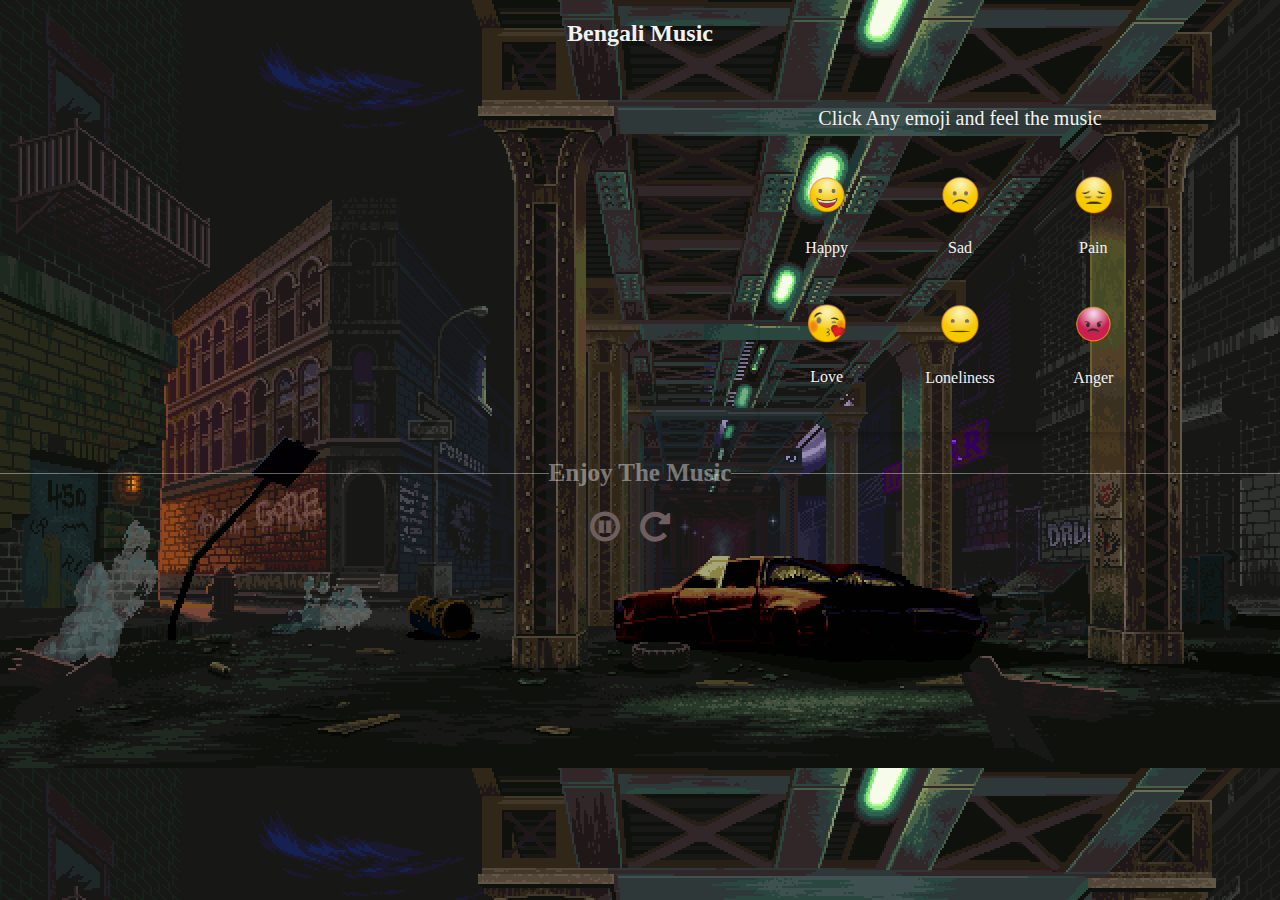
==== bengali.html @ f6241e8a "First Commit" ====
<!DOCTYPE html>
<html lang="en">
  <head>
    <meta charset="UTF-8" />
    <meta http-equiv="X-UA-Compatible" content="IE=edge" />
    <meta name="viewport" content="width=device-width, initial-scale=1.0" />
    <title>Bengali Vibes</title>
    <link
      rel="stylesheet"
      href="https://stackpath.bootstrapcdn.com/font-awesome/4.7.0/css/font-awesome.min.css"
    />
    <link rel="preconnect" href="https://fonts.googleapis.com" />
    <link rel="preconnect" href="https://fonts.gstatic.com" crossorigin />
    <link
      href="https://fonts.googleapis.com/css2?family=Bree+Serif&display=swap"
      rel="stylesheet"
    />
    <link rel="stylesheet" type="text/css" href="./CSS/bengali.css" />
  </head>

  <body>
    <div class="header">
      <h2>Bengali Music</h2>
    </div>

    <div class="main-content">
      <div class="animation-part">
        <!-- <img src="./Images/e658e8998f13909eae69aa262214f667.gif" /> -->
      </div>

      <div class="feature-part">
        <div class="card">
          <p style="font-size: 20px">Click Any emoji and feel the music</p>

          <div class="emotion-block">
            <div class="left-side">
              <img src="./Images/happypic.png" alt="happy" />
              <p>Happy</p>
            </div>

            <div class="middle-side">
              <img id="sad_emoji" src="./Images/sad.png" alt="sad" />
              <p>Sad</p>
            </div>

            <div class="right-side">
              <img src="./Images/sadpic.png" alt="Pain" />
              <p>Pain</p>
            </div>
          </div>

          <div class="emotion-block">
            <div class="left-side">
              <img src="./Images/love.png" alt="Love" />
              <p>Love</p>
            </div>

            <div class="middle-side">
              <img src="./Images/lonely.png" alt="Lonely" />
              <p>Loneliness</p>
            </div>

            <div class="right-side">
              <img src="./Images/anger.png" alt="angry" />
              <p>Anger</p>
            </div>
          </div>

          <div class="space"></div>
        </div>
      </div>
    </div>

    <h3>Enjoy The Music</h3>

    <div class="functional-btn">
      <i id="pause-btn" class="fa fa-pause-circle-o" aria-hidden="true"></i>
      <i id="shuffle-btn" class="fa fa-repeat" aria-hidden="true"></i>
    </div>

    <!-- sad songs list -->

    <audio id="GhawarBarri">
      <source type="audio/mpeg" src="./Audio/Bangla/Sad/GhawarBarri.mp3" />
    </audio>
    <audio id="Kobita">
      <source type="audio/mpeg" src="./Audio/Bangla/Sad/Kobita_Tumi.mp3" />
    </audio>
    <audio id="Nesha">
      <source type="audio/mpeg" src="./Audio/Bangla/Sad/Nesha_bojha.mp3" />
    </audio>
    <audio id="Meghdol">
      <source type="audio/mpeg" src="./Audio/Bangla/Sad/Meghdol.mp3" />
    </audio>

    <!-- sad songs chapter ends here -->

    <script src="./JS/bengali.js"></script>
  </body>
</html>
---- CSS/bengali.css ----
* {
  box-sizing: border-box;
  padding: 0;
  margin: 0;
  font-family: "Courgette", cursive;
}

body {
  background: url("../Images/785502.gif");
}
.header {
  display: flex;
  justify-content: center;
  align-items: center;
}

.header h2 {
  margin: 20px 0;
  color: #f2f2f2;
}

.main-content {
  display: flex;
}
.main-content .animation-part {
  flex: 50%;
}

.animation-part img {
  display: block;
  margin: 0 auto;
}

.main-content .feature-part {
  flex: 50%;
}

.feature-part .card {
  display: block;
  margin: 30px auto 25px auto;
  box-shadow: 0 4px 8px 0 rgba(0, 0, 0, 0.2);
  width: 400px;
  padding-bottom: 20px;
}

.card p {
  text-align: center;
  padding: 10px 12px;
  color: #f2f2f2;
  margin: 15px 5px;
  
}

.card .emotion-block {
  display: flex;
}

.emotion-block .left-side {
  flex: 33.33%;
}

.emotion-block .middle-side {
  flex: 33.33%;
}
.emotion-block .right-side {
  flex: 33.33%;
}

.left-side img {
  width: 40px;
  display: block;
  margin: 20px auto 5px auto;
  cursor: pointer;
}
.middle-side img {
  width: 40px;
  display: block;
  cursor: pointer;
  margin: 20px auto 5px auto;
}
.right-side img {
  width: 40px;
  display: block;
  margin: 20px auto 5px auto;
  cursor: pointer;
}

.left-side p {
  color: #f2f2f2;
}
.middle-side p {
  color: #f2f2f2;
}
.right-side p {
  color: #f2f2f2;
}

.functional-btn {
  display: flex;
  justify-content: center;
  align-items: center;
  margin: 20px 0;
}

.functional-btn i {
  color: #6e5e5e;
  width: 50px;
  cursor: pointer;
}

h3 {
  position: relative;
  z-index: 1;
  overflow: hidden;
  text-align: center;
  padding: 2px;

  font-size: 25px;
  color: #ffffff;
  opacity: 0.4;
}

h3::before,
h3::after {
  position: absolute;
  top: 51%;
  overflow: hidden;
  width: 50%;
  height: 1px;
  content: "\a0";
  background-color: #f2f2f2;
}

h3::before {
  margin-left: -50%;
  text-align: right;
}
.functional-btn .fa {
  font-size: 35px;
}
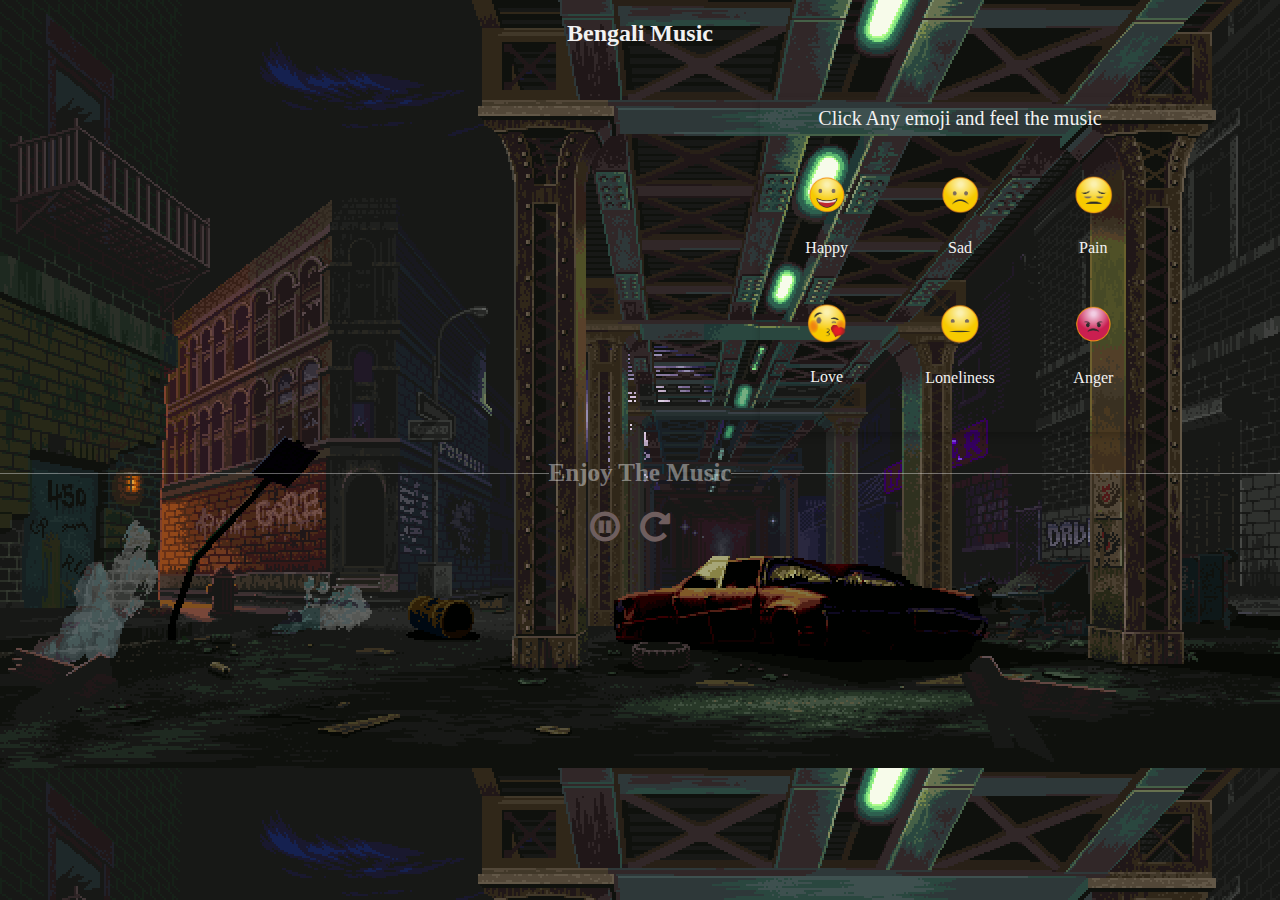
==== commit 0e66eb38: "new track code added" ====
--- a/bengali.html
+++ b/bengali.html
@@ -44,7 +44,7 @@
             </div>
 
             <div class="right-side">
-              <img src="./Images/sadpic.png" alt="Pain" />
+              <img id="pain" src="./Images/sadpic.png" alt="Pain" />
               <p>Pain</p>
             </div>
           </div>
@@ -56,7 +56,7 @@
             </div>
 
             <div class="middle-side">
-              <img src="./Images/lonely.png" alt="Lonely" />
+              <img id="alone" src="./Images/lonely.png" alt="Lonely" />
               <p>Loneliness</p>
             </div>
 
@@ -95,6 +95,46 @@
 
     <!-- sad songs chapter ends here -->
 
+    <!---Loneliness songs list-->
+
+    <audio id="Autograph">
+      <source type="audio/mpeg" src="./Audio/Bangla/Loneliness/AutoGraph.mp3" />
+    </audio>
+    <audio id="Hashimukh">
+      <source type="audio/mpeg" src="./Audio/Bangla/Loneliness/Hashimukh.mp3" />
+    </audio>
+    <audio id="Abar_Hashimukh">
+      <source
+        type="audio/mpeg"
+        src="./Audio/Bangla/Loneliness/Abar_Hashimukh.mp3"
+      />
+    </audio>
+    <audio id="Debi">
+      <source type="audio/mpeg" src="./Audio/Bangla/Loneliness/DEBI.mp3" />
+    </audio>
+
+    <!-- loneliness song ends here -->
+
+    <!-- pain songs starts here -->
+
+    <audio id="prista17">
+      <source type="audio/mpeg" src="./Audio/Bangla/Pain/17prista.mp3" />
+    </audio>
+    <audio id="AniketPrantor">
+      <source type="audio/mpeg" src="./Audio/Bangla/Pain/Aniket_Prantor.mp3" />
+    </audio>
+    <audio id="DhukhoBilash">
+      <source type="audio/mpeg" src="./Audio/Bangla/Pain/Dhukho_bilash.mp3" />
+    </audio>
+    <audio id="BhalovashaTarpor">
+      <source
+        type="audio/mpeg"
+        src="./Audio/Bangla/Pain/Bhalovashar_Trapor.mp3"
+      />
+    </audio>
+
+    <!-- pain songs ends here -->
+
     <script src="./JS/bengali.js"></script>
   </body>
 </html>
